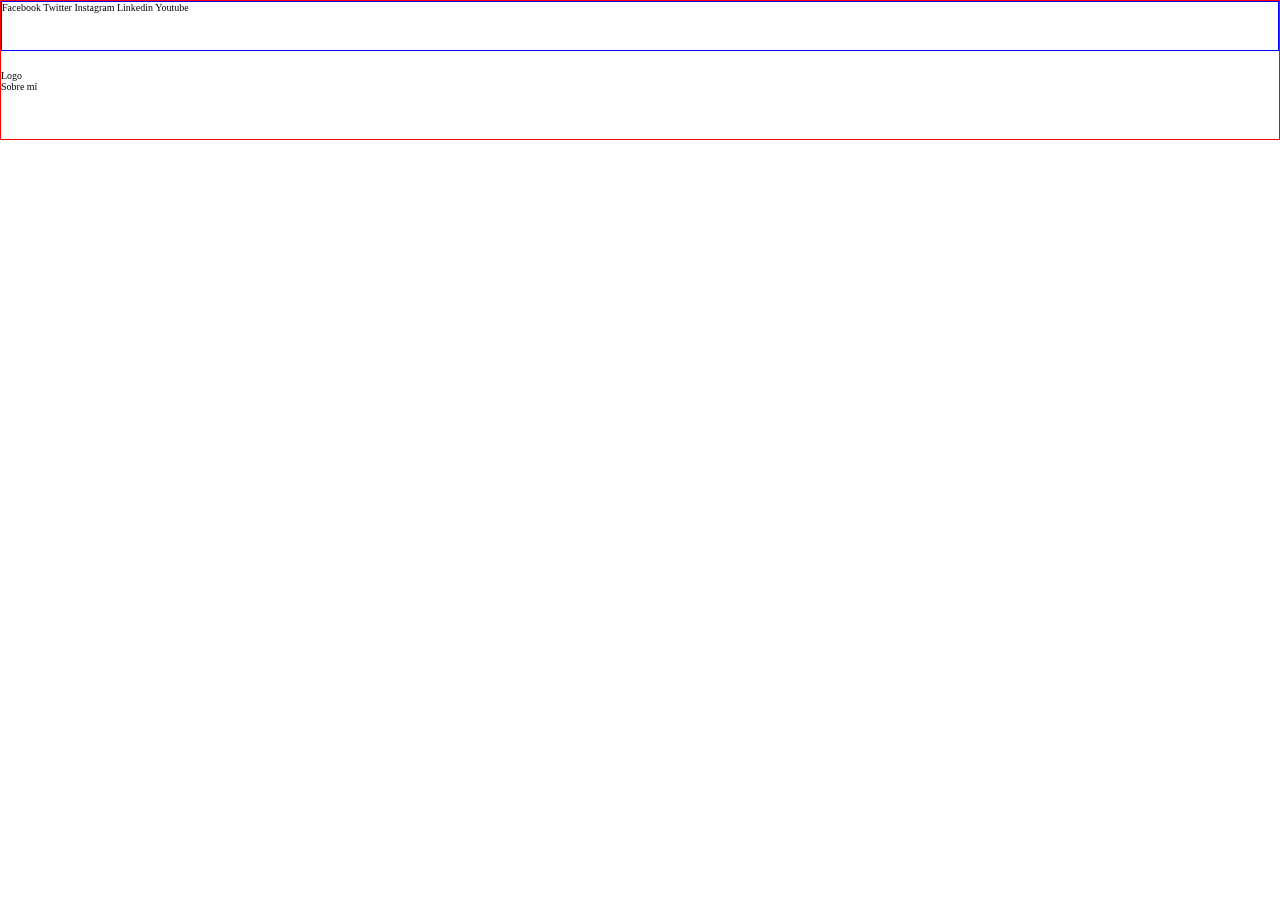
==== index.html @ 1786447d "Primer Commit de maquetación" ====
<!DOCTYPE html>
<html lang="es">
    <head> 
     <meta charset="UTF-8">
     <meta name="description" content="Curso práctico de maquetación">
     <meta name="viewport" content="width=device-width, initial-scale=1.0">
     <title>Mi Blog</title>
     <link rel="stylesheet" href="./styles/main.css">
    </head>
    <body>
        <header>
            <section class="header-icons-container">
                <div class="icons">
                    <a class="icons--facebook" href="">Facebook</a>
                    <a class="icons--twitter" href="">Twitter</a>
                    <a class="icons--instagram" href="">Instagram</a>
                    <a class="icons--linkedin" href="">Linkedin</a>
                    <a class="icons--youtube" href="">Youtube</a>
                </div>
            </section>
            <nav class="header-logo-container">
                <section class="nav-logo-container">
                    <a href="/">Logo</a>
                </section>
                <section class="profile-link">
                    <a  href="perfil.html">Sobre mí</a>
                </section>
            </nav>
        </header>
    </body>
</html>
---- styles/main.css ----
* {
    margin: 0;
    padding: 0;
    box-sizing: border-box;
}

html {
    font-size: 62.5%;
}

body {
    position: fixed;
    top: 0;
    bottom: 0;
    left: 0;
    right: 0;
}

a {
    text-decoration: none;
    display: inline;
    color: black;
}

header{
    width: 100%;
    height: 140px;
    border: 1px solid red;
    display: grid;
    grid-template-rows: 1fr 1fr;
}

.header-icons-container {
    border: 1px solid blue;
    height: 50px;
}
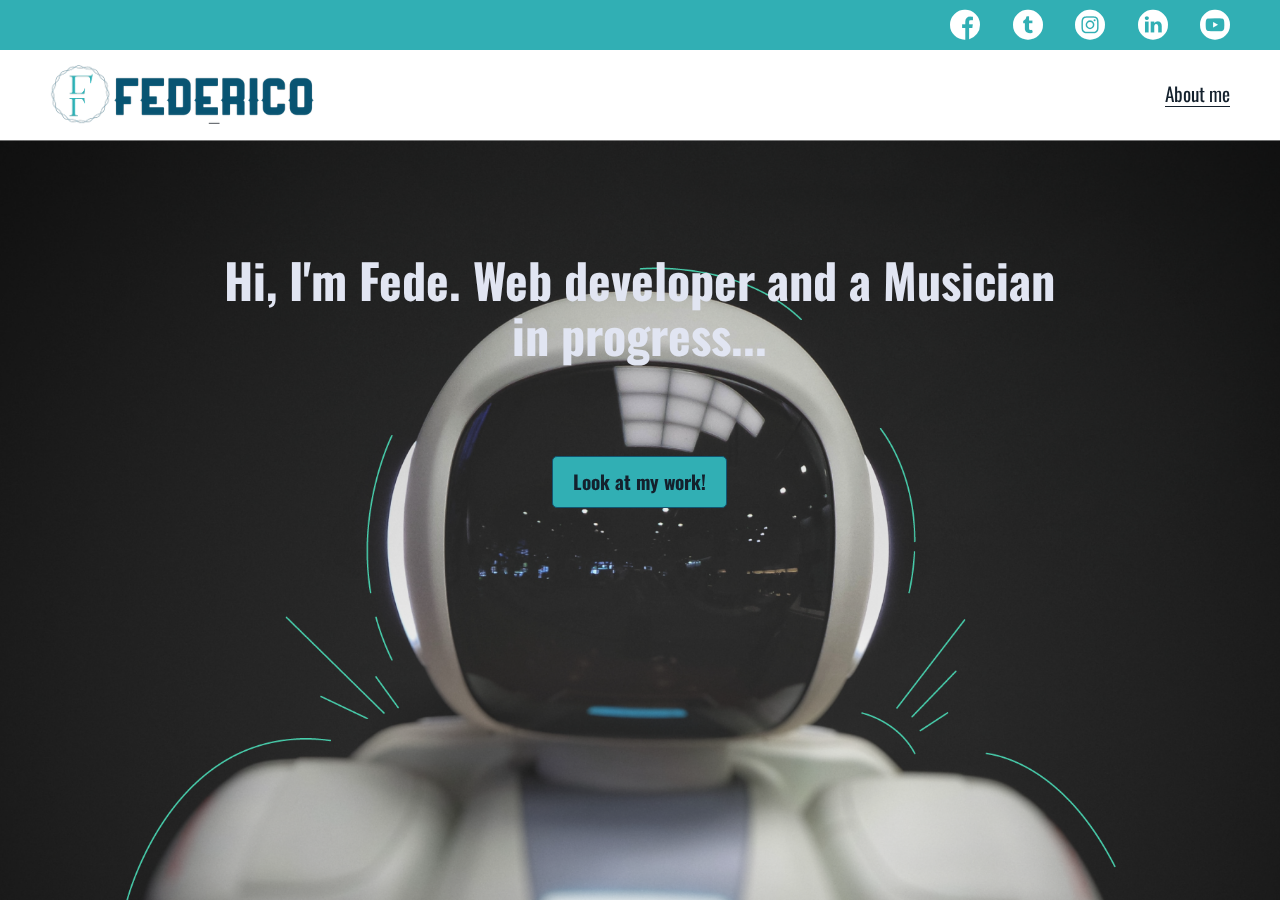
==== commit 4326faa7: "Se Crea el home, se importan assets y se empieza a trabajar en la página de portafolio" ====
--- a/index.html
+++ b/index.html
@@ -1,32 +1,49 @@
 <!DOCTYPE html>
-<html lang="es">
-    <head> 
-     <meta charset="UTF-8">
-     <meta name="description" content="Curso práctico de maquetación">
-     <meta name="viewport" content="width=device-width, initial-scale=1.0">
-     <title>Mi Blog</title>
-     <link rel="stylesheet" href="./styles/main.css">
-    </head>
-    <body>
-        <header>
-            <section class="header-icons-container">
-                <div class="icons">
-                    <a class="icons--facebook" href="">Facebook</a>
-                    <a class="icons--twitter" href="">Twitter</a>
-                    <a class="icons--instagram" href="">Instagram</a>
-                    <a class="icons--linkedin" href="">Linkedin</a>
-                    <a class="icons--youtube" href="">Youtube</a>
-                </div>
+<html lang="en">
+
+<head>
+    <meta charset="UTF-8">
+    <meta name="description" content="Federico's website. Web developer, software engineer">
+    <meta name="viewport" content="width=device-width, initial-scale=1.0">
+    <title>Federico Marroquín</title>
+    <link rel="stylesheet" href="./styles/normalize.css">
+    <link rel="stylesheet" href="./styles/main/main.css">
+    <link rel="stylesheet" href="./styles/main/main-tablet.css" media="(min-width:750px)">
+    <link rel="stylesheet" href="./styles/main/main-desktop.css" media="(min-width:1280px)">
+    <link rel="stylesheet" href="./styles/font/flaticon.css">
+
+</head>
+
+<body>
+    <header>
+        <section class="header-icons-container">
+            <div class="icons">
+                <a href="/"><span class="flaticon-001-facebook"></span></a>
+                <a href="/"><span class="flaticon-002-twitter"></span></a>
+                <a href="/"><span class="flaticon-011-instagram"></span></a>
+                <a href="/"><span class="flaticon-010-linkedin"></span></a>
+                <a href="/"><span class="flaticon-008-youtube"></span></a>
+            </div>
+        </section>
+        <nav class="header-logo-container">
+            <section class="nav-logo-container">
+                <a href="/" alt="logo principal">
+                    <img src="assets/img/logo-min.png" alt="logo version 1" />
+                    <img src="assets/img/logo-name.png" alt=" logo solo nombre" />
+                </a>
             </section>
-            <nav class="header-logo-container">
-                <section class="nav-logo-container">
-                    <a href="/">Logo</a>
-                </section>
-                <section class="profile-link">
-                    <a  href="perfil.html">Sobre mí</a>
-                </section>
-            </nav>
-        </header>
-    </body>
-</html>
+            <section class="profile-link">
+                <a href="perfil.html">About me</a>
+            </section>
+        </nav>
+    </header>
+    <main class="home-main">
+        <section></section>
+        <section class="main-container">
+            <h1>Hi, I'm Fede. Web developer and a Musician in progress...</h1>
+            <a class="main-container--button" href="projects.html">Look at my work!</a>
+        </section>
+    </main>
+</body>
 
+</html>--- a/styles/main/main.css
+++ b/styles/main/main.css
@@ -0,0 +1,151 @@
+@import url('https://fonts.googleapis.com/css2?family=Oswald:wght@300;500;700&family=Roboto:wght@300;400;500;700&display=swap');
+html {
+    --gunmetal: #022B3A;
+    --metallic-seaweed: #1F7A8C;
+    --beau-blue: #BFDBF7;
+    --lavander-web: #E1E5F2;
+    --just-white: #fff;
+    --sinopia-orange: #CC3F0C;
+    --shamrock-green: #399E5A;
+    --main-color: #31AFB4;
+    --secondary-color: #115571;
+    --tagline-color: #14212D;
+}
+
+body {
+    position: fixed;
+    top: 0;
+    bottom: 0;
+    left: 0;
+    right: 0;
+    font-family: 'Oswald', sans-serif; 
+}
+
+a {
+    text-decoration: none;
+    display: inline;
+    color: black;
+}
+
+header {
+    width: 100%;
+    height: 140px;
+    display: grid;
+    grid-template-rows: 1fr 1fr;
+}
+
+.header-icons-container {
+    height: 50px;
+    background-color: var(--main-color);
+    display: grid;
+}
+
+.header-icons-container .icons {
+    width: 300px;
+    height: auto;
+    display: flex;
+    justify-items: flex-end;
+    justify-content: space-between;
+    align-items: center;
+    justify-self: end;
+    margin-right: 50px;
+}
+
+
+
+.header-icons-container span {
+    color: white;
+}
+
+nav {
+    display: grid;
+    grid-template-columns: 1fr 1fr;
+    height: 90px;
+}
+
+nav .nav-logo-container {
+    margin-left: 50px;
+}
+
+nav .nav-logo-container img {
+    width: 60px;
+    margin-top: 15px;
+}
+
+nav .nav-logo-container img:nth-child(2){
+    display: none;
+}
+
+nav .profile-link {
+    display: flex;
+    align-items: center;
+    justify-content: flex-end;
+    margin-right: 50px;
+}
+
+nav .profile-link a {
+    color: var(--tagline-color);
+    border-bottom: 1px solid var(--tagline-color);
+    font-size: 1.2rem;
+}
+
+.home-main {
+    display: grid;
+    grid-template-columns: 1fr 4fr 1fr;
+    height: calc(100vh - 140px);
+    background-image: url('../../assets/img/Cover.png');
+    background-repeat: no-repeat;
+    background-position: center;
+    background-size: cover;
+
+}
+
+.home-main .main-container {
+    display: grid;
+    grid-column: 2;
+    justify-items: center;
+    height: 350px;
+    margin-top: 80px;
+
+}
+
+.home-main .main-container h1 {
+    color: var(--lavander-web);
+    font-size: 3rem;
+    font-weight: 700;
+    text-align: center;
+}
+
+.home-main .main-container .main-container--button {
+    padding: 0 20px;
+    height: 50px;
+    font-size: 1.2rem;
+    line-height: 50px;
+    font-weight: 700;
+    border: 1px solid var(--secondary-color);
+    border-radius: 5px;
+    color: var(--tagline-color);
+    background-color: var(--main-color);
+    cursor: pointer;
+
+}
+
+.home-main .main-container .main-container--button:hover {
+    background-color: var(--lavander-web);
+    transform: scale(1.05);
+    border: none;
+    box-shadow: -11px 13px 36px -12px rgba(0,0,0,1);
+}
+
+.portfolio-main {
+    display: grid;
+}
+
+.portfolio-relevant-container {
+    display: grid;
+    width: 100%;
+    padding: 0 50px 40px ;
+    grid-template-columns: 1fr  1fr;
+    background-color: var(--lavander-web);
+}
+
--- a/styles/main/main-tablet.css
+++ b/styles/main/main-tablet.css
@@ -0,0 +1,4 @@
+nav .nav-logo-container img:nth-child(2){
+    display: inline;
+    width: 200px;
+}
--- a/styles/font/flaticon.css
+++ b/styles/font/flaticon.css
@@ -0,0 +1,46 @@
+	/*
+  	Flaticon icon font: Flaticon
+  	Creation date: 20/12/2018 09:27
+  	*/
+
+@font-face {
+  font-family: "Flaticon";
+  src: url("./Flaticon.eot");
+  src: url("./Flaticon.eot?#iefix") format("embedded-opentype"),
+       url("./Flaticon.woff") format("woff"),
+       url("./Flaticon.ttf") format("truetype"),
+       url("./Flaticon.svg#Flaticon") format("svg");
+  font-weight: normal;
+  font-style: normal;
+}
+
+@media screen and (-webkit-min-device-pixel-ratio:0) {
+  @font-face {
+    font-family: "Flaticon";
+    src: url("./Flaticon.svg#Flaticon") format("svg");
+  }
+}
+
+[class^="flaticon-"]:before, [class*=" flaticon-"]:before,
+[class^="flaticon-"]:after, [class*=" flaticon-"]:after {   
+  font-family: Flaticon;
+        font-size: 30px;
+font-style: normal;
+margin-left: 20px;
+}
+
+.flaticon-001-facebook:before { content: "\f100"; }
+.flaticon-002-twitter:before { content: "\f101"; }
+.flaticon-003-whatsapp:before { content: "\f102"; }
+.flaticon-004-groupme:before { content: "\f103"; }
+.flaticon-005-kik:before { content: "\f104"; }
+.flaticon-006-skype:before { content: "\f105"; }
+.flaticon-007-periscope:before { content: "\f106"; }
+.flaticon-008-youtube:before { content: "\f107"; }
+.flaticon-009-itunes:before { content: "\f108"; }
+.flaticon-010-linkedin:before { content: "\f109"; }
+.flaticon-011-instagram:before { content: "\f10a"; }
+.flaticon-012-messenger:before { content: "\f10b"; }
+.flaticon-013-twitter-1:before { content: "\f10c"; }
+.flaticon-014-snapchat:before { content: "\f10d"; }
+.flaticon-015-reddit:before { content: "\f10e"; }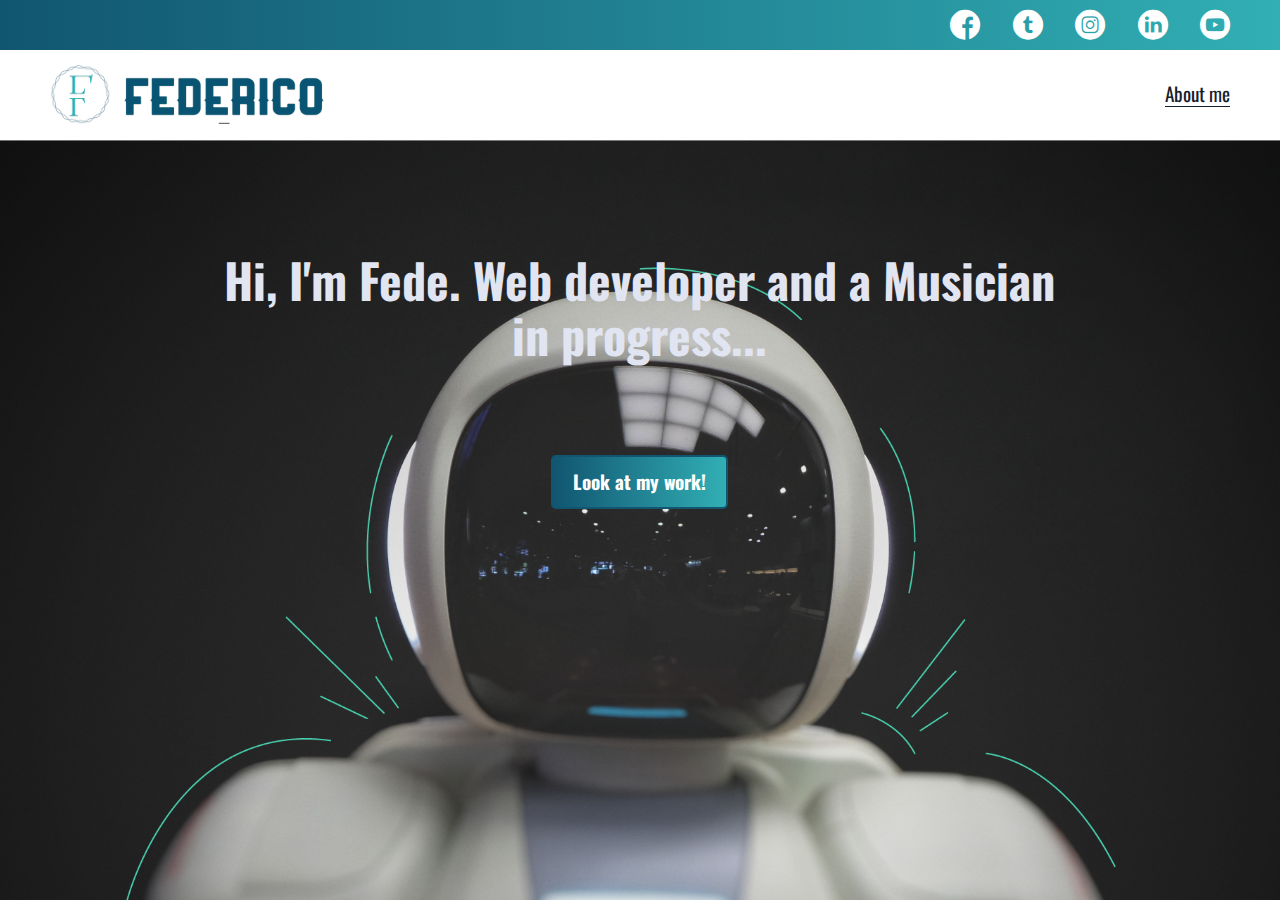
==== commit 2464e5f3: "Se implementa primera versión del blog personal" ====
--- a/index.html
+++ b/index.html
@@ -5,6 +5,7 @@
     <meta charset="UTF-8">
     <meta name="description" content="Federico's website. Web developer, software engineer">
     <meta name="viewport" content="width=device-width, initial-scale=1.0">
+    <meta name="robots" content="index, follow">
     <title>Federico Marroquín</title>
     <link rel="stylesheet" href="./styles/normalize.css">
     <link rel="stylesheet" href="./styles/main/main.css">
@@ -14,7 +15,7 @@
 
 </head>
 
-<body>
+<body class="home-body">
     <header>
         <section class="header-icons-container">
             <div class="icons">
--- a/styles/main/main.css
+++ b/styles/main/main.css
@@ -1,24 +1,26 @@
 @import url('https://fonts.googleapis.com/css2?family=Oswald:wght@300;500;700&family=Roboto:wght@300;400;500;700&display=swap');
+
 html {
     --gunmetal: #022B3A;
     --metallic-seaweed: #1F7A8C;
     --beau-blue: #BFDBF7;
     --lavander-web: #E1E5F2;
     --just-white: #fff;
-    --sinopia-orange: #CC3F0C;
-    --shamrock-green: #399E5A;
     --main-color: #31AFB4;
     --secondary-color: #115571;
     --tagline-color: #14212D;
+
+    --gryffindor-wine: #740001;
+    --gryffindor-red: #ae0001;
+    --gryffindor-yellow: #eeba30;
+    --gryffindor-gold: #d3a625;
+    --just-black: #000;
+
 }
 
 body {
-    position: fixed;
-    top: 0;
-    bottom: 0;
-    left: 0;
-    right: 0;
-    font-family: 'Oswald', sans-serif; 
+    box-sizing: border-box;
+    font-family: 'Oswald', sans-serif;
 }
 
 a {
@@ -27,6 +29,39 @@
     color: black;
 }
 
+
+footer {
+    width: 100%;
+    height: 80px;
+    background-color: var(--secondary-color);
+    border-top: 25px solid var(--main-color);
+    text-align: center;
+}
+
+footer p {
+    color: var(--just-white);
+    margin-top: 30px;
+    font-family: 'Roboto', sans-serif;
+    font-weight: 700;
+}
+
+
+.home-body header .header-icons-container {
+    background: rgb(17, 85, 113);
+    background: linear-gradient(90deg, rgba(17, 85, 113, 1) 0%, rgba(49, 175, 180, 1) 100%, rgba(191, 219, 247, 1) 100%);
+}
+
+.blog-body header .header-icons-container {
+    background: rgb(17, 85, 113);
+    background: linear-gradient(90deg, rgba(17, 85, 113, 1) 0%, rgba(49, 175, 180, 1) 100%, rgba(191, 219, 247, 1) 100%);
+}
+
+.grid-container {
+    max-width: 980px;
+    margin: 0 auto;
+}
+
+
 header {
     width: 100%;
     height: 140px;
@@ -36,22 +71,18 @@
 
 .header-icons-container {
     height: 50px;
-    background-color: var(--main-color);
+    background: rgb(17, 85, 113);
+    background: linear-gradient(90deg, rgba(17, 85, 113, 1) 0%, rgba(191, 219, 247, 1) 100%, rgba(191, 219, 247, 1) 100%);
     display: grid;
 }
 
 .header-icons-container .icons {
-    width: 300px;
     height: auto;
     display: flex;
-    justify-items: flex-end;
     justify-content: space-between;
     align-items: center;
-    justify-self: end;
-    margin-right: 50px;
-}
-
-
+    justify-self: center;
+}
 
 .header-icons-container span {
     color: white;
@@ -72,7 +103,7 @@
     margin-top: 15px;
 }
 
-nav .nav-logo-container img:nth-child(2){
+nav .nav-logo-container img:nth-child(2) {
     display: none;
 }
 
@@ -105,7 +136,7 @@
     grid-column: 2;
     justify-items: center;
     height: 350px;
-    margin-top: 80px;
+    margin-top: 20px;
 
 }
 
@@ -122,30 +153,197 @@
     font-size: 1.2rem;
     line-height: 50px;
     font-weight: 700;
-    border: 1px solid var(--secondary-color);
+    border: 2px solid var(--secondary-color);
     border-radius: 5px;
-    color: var(--tagline-color);
+    color: var(--just-white);
+    background: rgb(17, 85, 113);
+    background: linear-gradient(90deg, rgba(17, 85, 113, 1) 0%, rgba(49, 175, 180, 1) 100%, rgba(191, 219, 247, 1) 100%);
+    cursor: pointer;
+
+}
+
+.home-main .main-container .main-container--button:hover {
     background-color: var(--main-color);
-    cursor: pointer;
-
-}
-
-.home-main .main-container .main-container--button:hover {
-    background-color: var(--lavander-web);
     transform: scale(1.05);
     border: none;
-    box-shadow: -11px 13px 36px -12px rgba(0,0,0,1);
+    box-shadow: -11px 13px 36px -12px rgba(0, 0, 0, 1);
 }
 
 .portfolio-main {
     display: grid;
 }
 
-.portfolio-relevant-container {
-    display: grid;
+.profile-body .portfolio-main-relevant {
+    background-image: url('../../assets/img/profile-pic.jpg');
+    /* -webkit-box-shadow: inset 0px 0px 50px 30px #000000;
+    box-shadow: inset 0px 0px 50px 30px #000000; */
+    -webkit-box-shadow: inset 0px -50px 45px 2px #000000;
+    box-shadow: inset 0px -50px 45px 2px #000000;
+    text-shadow: 2px 0px 5px #000000;
+
+}
+
+.portfolio-main-relevant {
+    display: grid;
+    grid-template-columns: 1fr;
+    grid-template-rows: 0.5fr 2fr;
+    background-image: url('../../assets/img/main-news-img.png');
+    background-position: center;
+    background-repeat: no-repeat;
+    background-size: cover;
+    padding: 20px 40px 40px 40px;
+}
+
+.portfolio-main-relevant h3, .portfolio-relevant-info-container h2,
+.portfolio-relevant-info-container p {
+    color: var(--just-white);
+}
+
+
+.portfolio-relevant-img-container img {
+    display: none;
+}
+
+.portfolio-relevant-info-container {
+    grid-row: 2;
+}
+
+.portfolio-relevant-info-container p {
+    margin-bottom: 35px
+}
+
+
+.portfolio-posts-container h3 {
+    border-bottom: 1px solid #cdd2da;
+    padding-bottom: 20px;
+    text-align: center;
+    margin-left: 30px;
+    margin-right: 30px;
+}
+
+.portfolio-button {
+    border: 1px solid var(--main-color);
+    padding: 10px 15px;
+    border-radius: 5px;
+    font-size: 0.9rem;
+    color: var(--just-white);
+}
+
+.portfolio-button:hover {
+    background-color: var(--main-color);
+    color: var(--just-white);
+}
+
+.portfolio-posts-container .post-container {
+    padding: 20px 40px;
+    height: 230px;
+    background-position: center;
+    background-repeat: no-repeat;
+    background-size: cover;
+    color: var(--just-white);
+    -webkit-box-shadow: inset 0px -22px 24px -5px #000000;
+    box-shadow: inset 0px -22px 24px -5px #000000;
+}
+
+.portfolio-posts-container .post-container:nth-child(1) {
+    background-image: url('../../assets/img/post-1.png');
+}
+
+.portfolio-posts-container .post-container:nth-child(2) {
+    background-image: url('../../assets/img/post-2.png');
+}
+
+.portfolio-posts-container .post-container:nth-child(3) {
+    background-image: url('../../assets/img/post-3.png');
+}
+
+.portfolio-posts-container .post-container:nth-child(4) {
+    background-image: url('../../assets/img/post-1.png');
+}
+
+
+.portfolio-posts-container .post-container:nth-child(5) {
+    background-image: url('../../assets/img/post-2.png');
+}
+
+.portfolio-posts-container .post-container:nth-child(6) {
+    background-image: url('../../assets/img/post-3.png');
+}
+
+
+
+.portfolio-posts-container .post-container p {
+    margin-bottom: 35px;
+    font-weight: 500;
+}
+
+.portfolio-posts-container .post-container img {
+    display: none;
+}
+
+.blog-img-container {
+    max-width: 1000px;
+    padding: 0 20px 20px;
+    margin: 0 auto;
+}
+
+.blog-img-container img {
     width: 100%;
-    padding: 0 50px 40px ;
-    grid-template-columns: 1fr  1fr;
-    background-color: var(--lavander-web);
-}
-
+}
+
+.blog-main-container {
+    padding: 0 20px 20px;
+}
+
+.blog-main-container h3 {
+    padding-bottom: 20px;
+    border-bottom: 1px solid #cdd2da;
+}
+
+.blog-main-container article h1 {
+    font-size: 2.2rem;
+}
+
+.blog-main-container article p {
+    font-size: 1rem;
+    line-height: 1.2rem;
+    font-family: 'Roboto', sans-serif;
+    text-align: justify;
+
+}
+
+.contact-container {
+    background-color: var(--beau-blue);
+}
+
+.contact-main-container {
+    display: flex;
+    flex-direction: column;
+    justify-content: center;
+    align-items: center;
+}
+
+.contact-main-container img {
+    width: 100px;
+    height: 110px;
+}
+
+.contact-main-container .contact-section {
+    display: flex;
+    padding: 10px 15px;
+    margin: 10px 0;
+}
+
+.contact-main-container .contact-section div {
+    padding-top: 10px;
+    margin-left: 10px;
+}
+
+.contact-main-container .contact-section div a {
+    font-weight: 700;
+}
+
+.contact-main-container .contact-section div p {
+    font-family: 'Roboto', sans-serif;
+    margin-top: 5px;
+}--- a/styles/main/main-tablet.css
+++ b/styles/main/main-tablet.css
@@ -1,4 +1,174 @@
-nav .nav-logo-container img:nth-child(2){
+.home-main .main-container {
+    margin-top: 80px;
+
+}
+.header-icons-container .icons {
+    margin-right: 50px;
+    width: 300px;
+    display: flex;
+    justify-items: flex-end;
+    justify-content: space-between;
+    align-items: center;
+    justify-self: end;
+}
+
+
+nav .nav-logo-container img:nth-child(2) {
     display: inline;
     width: 200px;
+    margin-left: 10px;
 }
+
+.profile-body .portfolio-relevant-container {
+    position: relative;
+    margin-top: 50px;
+}
+
+.portfolio-relevant-container {
+    padding: 0 50px 40px;
+    background: linear-gradient(90deg, rgba(17, 85, 113, 1) 0%, rgba(49, 175, 180, 1) 100%, rgba(191, 219, 247, 1) 100%);
+
+}
+
+.profile-body .portfolio-main-relevant {
+    background-image: none;
+    -webkit-box-shadow: none;
+    box-shadow: none;
+}
+
+.portfolio-main-relevant {
+    display: grid;
+    grid-template-columns: 1fr 1fr;
+    grid-template-rows: 2fr;
+    background-image: none;
+    padding: 0;
+}
+
+.profile-body .portfolio-relevant-img-container{
+    position: absolute;
+    top: -50px;
+    width: 50%;
+    max-width: 400px;
+}
+
+.portfolio-relevant-img-container img {
+    width: 85%;
+    display: block;
+}
+
+.portfolio-relevant-img-container {
+    grid-column: 1;
+}
+
+.portfolio-relevant-info-container {
+    grid-column: 2;
+}
+
+.portfolio-relevant-container .portfolio-button {
+    color: var(--just-white);
+    border-color: var(--lavander-web);
+}
+
+.portfolio-relevant-container .portfolio-button:hover {
+    background-color: var(--beau-blue);
+    color: var(--tagline-color);
+}
+
+.portfolio-button {
+    color: var(--tagline-color);
+}
+
+.portfolio-posts-container {
+    padding: 0 50px 40px;
+}
+
+.portfolio-posts-container h3 {
+    margin-left: 0;
+    margin-right: 0;
+}
+
+.portfolio-posts-container .articles {
+    display: flex;
+    flex-wrap: wrap;
+    justify-content: space-evenly;
+}
+
+.portfolio-posts-container .post-container {
+    display: inline-block;
+    color: inherit;
+    height: auto;
+    padding: 0;
+    padding-left: 10px;
+    max-width: 30%;
+    margin-bottom: 50px;
+    -webkit-box-shadow: none;
+    box-shadow: none;
+}
+
+.portfolio-posts-container .post-container:nth-child(1),
+.portfolio-posts-container .post-container:nth-child(2),
+.portfolio-posts-container .post-container:nth-child(3),
+.portfolio-posts-container .post-container:nth-child(4),
+.portfolio-posts-container .post-container:nth-child(5),
+.portfolio-posts-container .post-container:nth-child(6) {
+    background-image: none;
+
+}
+
+.portfolio-posts-container .post-container p {
+    margin-bottom: 35px;
+}
+
+.portfolio-posts-container .post-container img {
+    display: block;
+    width: 100%;
+}
+
+
+.blog-img-container {
+    padding: 0 50px 40px;
+}
+
+.blog-main-container {
+    padding: 0 50px 40px;
+}
+
+.blog-main-container article h1 {
+    font-size: 3.2rem;
+}
+
+.blog-main-container article p {
+    font-size: 1.2rem;
+    line-height: 1.4rem;
+}
+
+
+
+.contact-main-container {
+    display: flex;
+    flex-direction: row;
+    justify-content: center;
+    align-items: center;
+}
+
+.contact-main-container img {
+    width: 100px;
+}
+
+.contact-main-container .contact-section {
+    margin: 10px 0;
+}
+
+.contact-main-container .contact-section div {
+    padding-top: 10px;
+    margin-left: 10px;
+}
+
+.contact-main-container .contact-section div a {
+    font-weight: 700;
+}
+
+.contact-main-container .contact-section div p {
+    font-family: 'Roboto', sans-serif;
+    margin-top: 5px;
+}--- a/styles/main/main-desktop.css
+++ b/styles/main/main-desktop.css
@@ -0,0 +1,6 @@
+.profile-body .portfolio-relevant-img-container{
+    position: absolute;
+    top: -50px;
+    width: 50%;
+    max-width: 450px;
+}